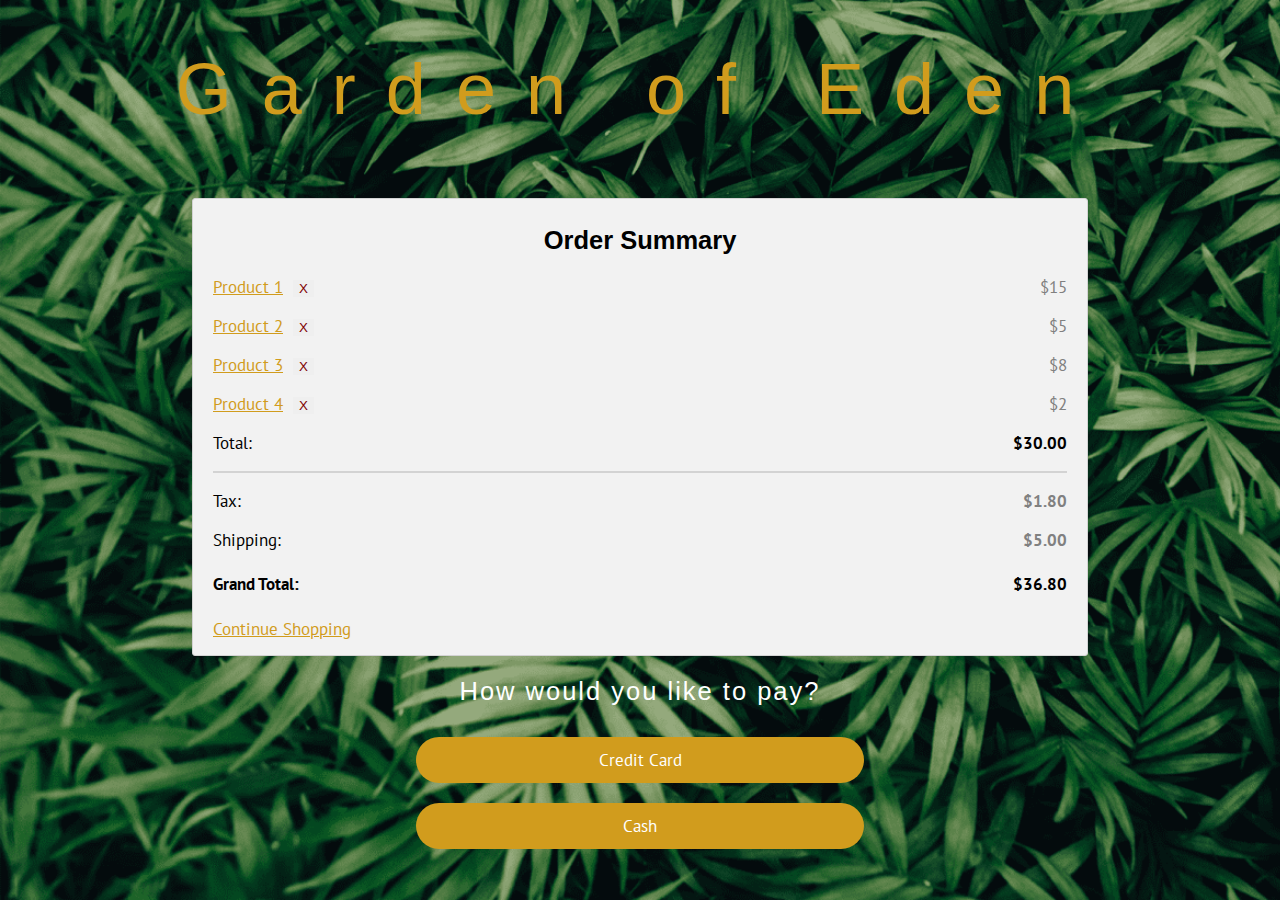
==== checkout.html @ 18032181 "Merge branch 'master' into devinJS" ====
<!DOCTYPE html>
<html>

<head>

    <meta charset="UTF-8">
    <meta name="viewport" content="width=device-width, initial-scale=1.0">

    <title>Checkout Cart</title>
    <script src="main.js"></script>
    <link rel="stylesheet" href="checkout.css">
</head>


<body onload="showCart()">

    <h1>Garden of Eden</h1>
    <div class="mainContainer">

        <div class="container1">

            <h2>Order Summary</h2>


            <p><a href="#">Product 1</a><input id="remove" type="button" class="remove-item" value="X"> <span
                    class="price">$15</span></p>
            <p><a href="#">Product 2</a><input id="remove" type="button" class="remove-item" value="X"> <span
                    class="price">$5</span></p>
            <p><a href="#">Product 3</a><input id="remove" type="button" class="remove-item" value="X"> <span
                    class="price">$8</span></p>
            <p><a href="#">Product 4</a><input id="remove" type="button" class="remove-item" value="X"> <span
                    class="price">$2</span></p>
            <p>Total: <span class="price" style="color:black"><b>$30.00</b></span></p>
            <hr>
            <p>Tax: <span class="price"><b>$1.80</b></span></p>
            <p>Shipping: <span class="price"><b>$5.00</b></span></p>
            <p>
            <h4>Grand Total: <span class="price" style="color:black"><b>$36.80</b></span></h4>

            <a id="cart" href="./index.html">Continue Shopping</a>
        </div>
        <div class="paymentChoice">
            <h2 class="pay-question">How would you like to pay?</h2>
            <a><button id="creditCardButton" class="creditCardButton btn" onclick="ccSelection()">Credit Card</button></a>
            <a><button id="cashButton" class="cashButton btn" onclick="cashSelection()">Cash</button></a>
        </div>
        <div id="shipBillContainer">
            <div class="container2">
                <h2>Shipping</h2>

                <label for="shipName">Full Name </label>
                <input type="text" id="shipName" placeholder="Clinton M. Johnson">
                <label for="shipAdd">Shipping Address</label>
                <input type="text" id="shipAdd" placeholder="1570 Woodward Ave.">
                <label for="shipCity">City</label>
                <input type="text" id="shipCity" placeholder="Detroit">
                <label for="shipState">State</label>
                <input type="text" id="shipState" placeholder="MI">
                <label for="shipZip">Zip Code</label>
                <input type="text" id="shipZip" placeholder="48226">
            </div>
            <div class="container3">

                <h2>Billing</h2>

                <label for="billName">Full Name</label>
                <input type="text" id="billName" placeholder="Clinton M. Johnson">
                <label for="Email">Email</label>
                <input type="text" id="Email" placeholder="bootcamps@grandcircus.co">
                <label for="billAdd">Address</label>
                <input type="text" id="billAdd" placeholder="1570 Woodward Ave.">
                <label for="billCity">City</label>
                <input type="text" id="billCity" placeholder="Detroit">
                <label for="billState">State</label>
                <input type="text" id="billState" placeholder="MI">
                <label for="billZip">Zip Code</label>
                <input type="text" id="billZip" placeholder="48226">

                <h2>Payment</h2>

                <label for="ccNumber">Credit Card</label>
                <input type="text" id="ccNumber" placeholder="1111-2222-3333-4444">
                <label for="expMonth">Expiration Month</label>
                <input type="text" id="expMonth" placeholder="January">
                <label for="expYear">Expiration Year</label>
                <input type="text" id="expYear" placeholder="2015">
                <label for="cvv">CVV</label>
                <input type="text" id="cvv" placeholder="123">

                <a href="./receipt.html" class="processOrder1">
                    <button id="processOrder" class="processOrder btn">Process Order</button>
                </a>
            </div>
        </div>
        <div id="cashPayment">
            <div class="cashAmount">Please enter the amount of cash you would like to deposit:</div>
            <div class="cashInput">Amount Due: $36.80</div>
            <input type="number" id="cashInput" placeholder="$20.00">
            <button id="Enter" class="Enter btn">Enter</button>
            <div class="amountEntered">Amount Entered: $20.00</div>
            <div class="remainingAmount">Remaining Amount: $16.80</div>

            <a href="./receipt.html" class="processOrder2">
                <button id="processOrder" class="processOrder btn">Process Order</button>
            </a>

        </div>
    </div>

</body>

</body>


</html>
---- checkout.css ----
@import url(https://fonts.google.com/specimen/Krona+One);

@import url(https://fonts.googleapis.com/css2?family=PT+Sans&display=swap);

body {
  font-family: "PT Sans", sans-serif;
  font-size: 17px;
  padding: 0;
  margin: 0;
  background-image: url("images/checkout-background-image-palm.png");
  background-repeat: no-repeat;
  background-attachment: fixed;
  background-size: cover;
  display: flex;
  flex-direction: column;
  align-items: center;

}


h1 {
    font-family: "Krona One", sans-serif;
    color: #d19c1d;
    text-align: center;
    font-size: 32px;
    letter-spacing: 8px;
    font-weight: normal;
}


#cart {
    left: 50%;
}

h2 {
    font-family: "Krona One", sans-serif;
}

.mainContainer {
  display: flex;
  flex-direction: column;
  padding-top: 20px;
}

.container1 {
  background-color: #f2f2f2;
  padding: 5px 20px 15px 20px;
  border: 1px solid lightgrey;
  border-radius: 3px;
}


.container2 {
  background-color: #f2f2f2;
  padding: 5px 20px 15px 20px;
  border: 1px solid lightgrey;
  border-radius: 3px;
  margin-top: 15px;
  margin-bottom: 15px;

}

#cashPayment {
  background-color: #f2f2f2;
  padding: 5px 20px 15px 20px;
  border: 1px solid lightgrey;
  border-radius: 3px;
  text-align: center;
  justify-content: space-evenly;
}

.paymentChoice {
  text-align: center;
}


.pay-question {
    color: white;
    font-weight: normal;
    letter-spacing: 2px;
}

#remove {
  color: maroon;
  border: none;
  margin-left: 10px;
}

.container3 {
  background-color: #f2f2f2;
  padding: 5px 20px 15px 20px;
  border: 1px solid lightgrey;
  border-radius: 3px;
}

input[type="text"] {
  width: 93%;
  margin-bottom: 20px;
  padding: 12px;
  border: 1px solid #ccc;
  border-radius: 3px;

}

label {
  margin-bottom: 10px;
  display: block;
}


.btn {
  background-color: #d19c1d;
  color: white;
  padding: 12px;
  margin: 10px 0;
  border: none;
  width: 50%;
  border-radius: 24px;
  cursor: pointer;
  font-size: 17px;
  font-family: "PT Sans", sans-serif;

}

button:hover {
  background-color: #092621;
}


.Enter {
    width: 100px;
  }


a {
  color: #d19c1d;
}

a:hover {
    color: #488c7f;
}

hr {
  border: 1px solid lightgrey;
}

span.price {
  float: right;
  color: grey;
}

#shipBillContainer {
  display: none;
}

#cashPayment {
  display: none;
  margin-top: 20px;
  padding-top: 20px;
}


h2 {
  text-align: center;
}

.cashAmount {
  margin-bottom: 10px;
}

.cashInput {
  margin-bottom: 10px;
}

.amountEntered {
  margin-top: 10px;
  margin-bottom: 10px;
}

.remainingAmount {
  margin-bottom: 10px;
}

.processOrder {
    left: 50%;
}

@media screen and (min-width: 768px) {
    h1 {
        font-size: 72px;
        letter-spacing: 30px;
    }

    .mainContainer{
        width: 70%;
    }

    input[type="text"] {
        width: 97%;
    }
}

#shipBillContainer {
    display: none;
}

#cashPayment {
    display: none;
}

h2 {
    text-align: center;
}

.cashAmount {
    margin-bottom: 10px;
}

.cashInput {
    margin-bottom: 10px;
}

.amountEntered {
    margin-top: 10px;
    margin-bottom: 10px;
}

.remainingAmount {
    margin-bottom: 10px;
  

}
@media screen and (min-width: 768px) {
    h1 {
        font-size: 72px;
        letter-spacing: 30px;
    }

    .mainContainer{
        width: 70%;
    }

    input[type="text"] {
        width: 97%;
    }
}
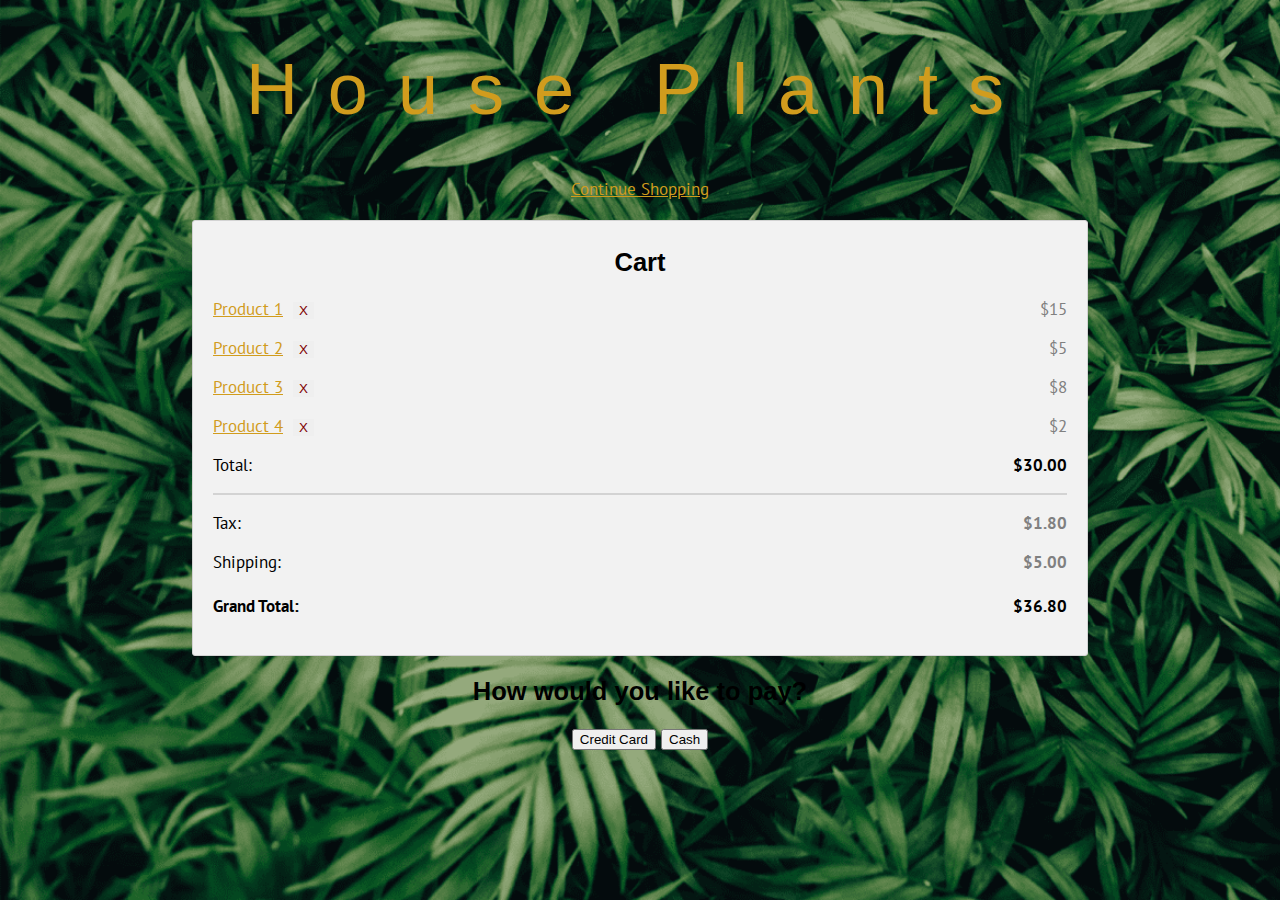
==== commit d2fa446e: "Please work" ====
--- a/checkout.html
+++ b/checkout.html
@@ -7,21 +7,18 @@
     <meta name="viewport" content="width=device-width, initial-scale=1.0">
 
     <title>Checkout Cart</title>
-    <script src="main.js"></script>
+    <script src="cart.js"></script>
     <link rel="stylesheet" href="checkout.css">
 </head>
 
 
-<body onload="showCart()">
+<body>
 
-    <h1>Garden of Eden</h1>
+    <h1>House Plants</h1>
+    <a id="cart" href="./index.html">Continue Shopping</a>
     <div class="mainContainer">
-
         <div class="container1">
-
-            <h2>Order Summary</h2>
-
-
+            <h2>Cart</h2>
             <p><a href="#">Product 1</a><input id="remove" type="button" class="remove-item" value="X"> <span
                     class="price">$15</span></p>
             <p><a href="#">Product 2</a><input id="remove" type="button" class="remove-item" value="X"> <span
@@ -36,18 +33,15 @@
             <p>Shipping: <span class="price"><b>$5.00</b></span></p>
             <p>
             <h4>Grand Total: <span class="price" style="color:black"><b>$36.80</b></span></h4>
-
-            <a id="cart" href="./index.html">Continue Shopping</a>
         </div>
         <div class="paymentChoice">
-            <h2 class="pay-question">How would you like to pay?</h2>
-            <a><button id="creditCardButton" class="creditCardButton btn" onclick="ccSelection()">Credit Card</button></a>
-            <a><button id="cashButton" class="cashButton btn" onclick="cashSelection()">Cash</button></a>
+            <h2>How would you like to pay?</h2>
+            <a><button id="creditCardButton" class="creditCardButton" onclick="ccSelection()">Credit Card</button></a>
+            <a><button id="cashButton" class="cashButton" onclick="cashSelection()">Cash</button></a>
         </div>
         <div id="shipBillContainer">
             <div class="container2">
-                <h2>Shipping</h2>
-
+                <h2>Shipping Information</h2>
                 <label for="shipName">Full Name </label>
                 <input type="text" id="shipName" placeholder="Clinton M. Johnson">
                 <label for="shipAdd">Shipping Address</label>
@@ -60,9 +54,7 @@
                 <input type="text" id="shipZip" placeholder="48226">
             </div>
             <div class="container3">
-
-                <h2>Billing</h2>
-
+                <h2>Billing Information</h2>
                 <label for="billName">Full Name</label>
                 <input type="text" id="billName" placeholder="Clinton M. Johnson">
                 <label for="Email">Email</label>
@@ -75,9 +67,7 @@
                 <input type="text" id="billState" placeholder="MI">
                 <label for="billZip">Zip Code</label>
                 <input type="text" id="billZip" placeholder="48226">
-
-                <h2>Payment</h2>
-
+                <h2>Payment Information</h2>
                 <label for="ccNumber">Credit Card</label>
                 <input type="text" id="ccNumber" placeholder="1111-2222-3333-4444">
                 <label for="expMonth">Expiration Month</label>
@@ -86,24 +76,22 @@
                 <input type="text" id="expYear" placeholder="2015">
                 <label for="cvv">CVV</label>
                 <input type="text" id="cvv" placeholder="123">
-
-                <a href="./receipt.html" class="processOrder1">
-                    <button id="processOrder" class="processOrder btn">Process Order</button>
-                </a>
             </div>
+            <a href="./receipt.html" class="processOrder1"><button id="processOrder" class="processOrder">
+                    <h1>Process Order</h1>
+                </button></a>
         </div>
         <div id="cashPayment">
-            <div class="cashAmount">Please enter the amount of cash you would like to deposit:</div>
+            <div class="cashAmount">Please Enter the Amount of Cash You Would Like to Deposit:</div>
             <div class="cashInput">Amount Due: $36.80</div>
             <input type="number" id="cashInput" placeholder="$20.00">
-            <button id="Enter" class="Enter btn">Enter</button>
+            <button id="Enter" class="Enter">Enter</button>
             <div class="amountEntered">Amount Entered: $20.00</div>
             <div class="remainingAmount">Remaining Amount: $16.80</div>
 
-            <a href="./receipt.html" class="processOrder2">
-                <button id="processOrder" class="processOrder btn">Process Order</button>
-            </a>
-
+            <a href="./receipt.html" class="processOrder2"><button id="processOrder" class="processOrder">
+                    <h1>Process Order</h1>
+                </button></a>
         </div>
     </div>
 
@@ -111,6 +99,4 @@
 
 </body>
 
-
-</html>
-
+</html>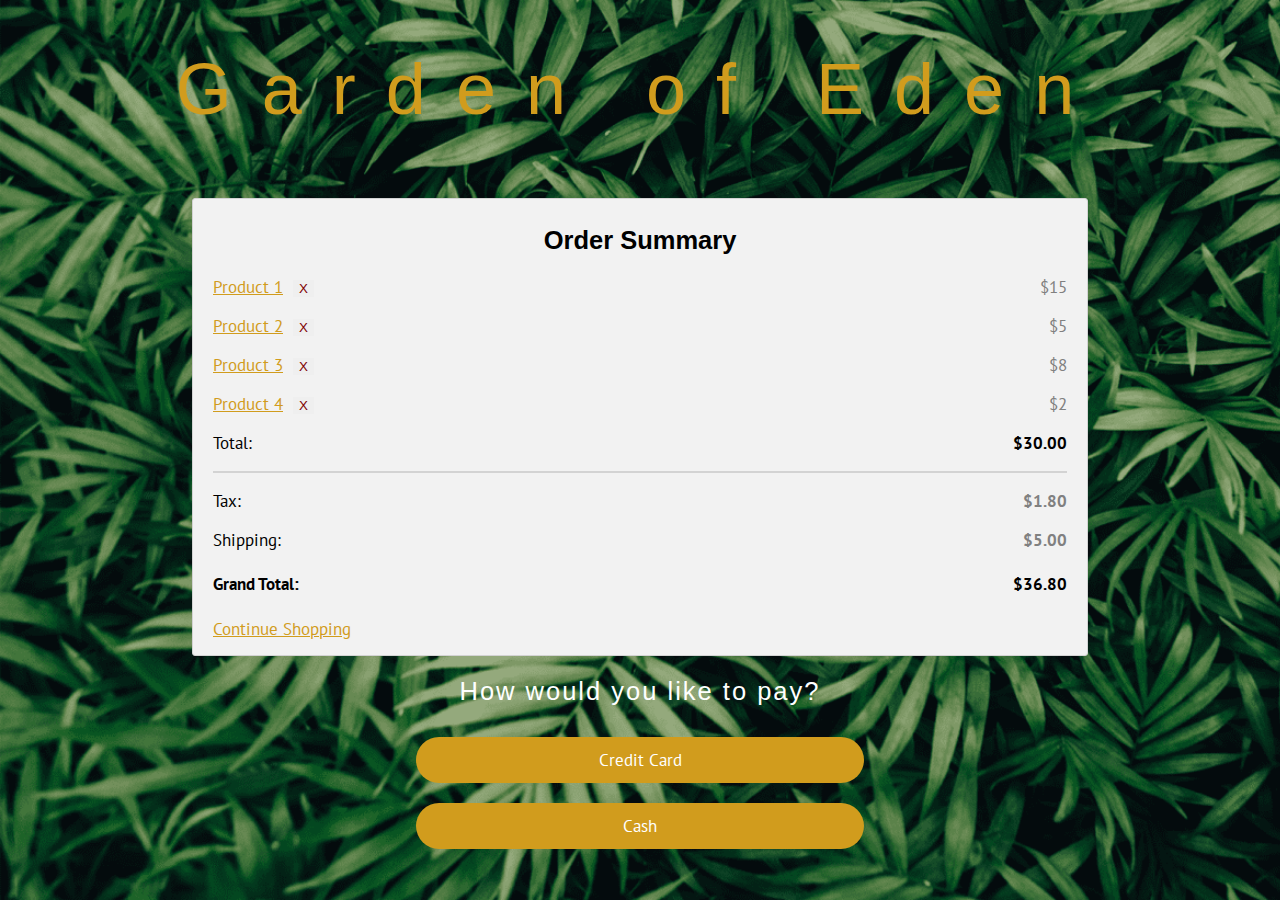
==== commit 11b0c672: "Merge branch 'master' into checkout" ====
--- a/checkout.html
+++ b/checkout.html
@@ -12,13 +12,16 @@
 </head>
 
 
-<body>
+<body onload="showCart()">
 
-    <h1>House Plants</h1>
-    <a id="cart" href="./index.html">Continue Shopping</a>
+    <h1>Garden of Eden</h1>
     <div class="mainContainer">
+
         <div class="container1">
-            <h2>Cart</h2>
+
+            <h2>Order Summary</h2>
+
+
             <p><a href="#">Product 1</a><input id="remove" type="button" class="remove-item" value="X"> <span
                     class="price">$15</span></p>
             <p><a href="#">Product 2</a><input id="remove" type="button" class="remove-item" value="X"> <span
@@ -33,15 +36,18 @@
             <p>Shipping: <span class="price"><b>$5.00</b></span></p>
             <p>
             <h4>Grand Total: <span class="price" style="color:black"><b>$36.80</b></span></h4>
+
+            <a id="cart" href="./index.html">Continue Shopping</a>
         </div>
         <div class="paymentChoice">
-            <h2>How would you like to pay?</h2>
-            <a><button id="creditCardButton" class="creditCardButton" onclick="ccSelection()">Credit Card</button></a>
-            <a><button id="cashButton" class="cashButton" onclick="cashSelection()">Cash</button></a>
+            <h2 class="pay-question">How would you like to pay?</h2>
+            <a><button id="creditCardButton" class="creditCardButton btn" onclick="ccSelection()">Credit Card</button></a>
+            <a><button id="cashButton" class="cashButton btn" onclick="cashSelection()">Cash</button></a>
         </div>
         <div id="shipBillContainer">
             <div class="container2">
-                <h2>Shipping Information</h2>
+                <h2>Shipping</h2>
+
                 <label for="shipName">Full Name </label>
                 <input type="text" id="shipName" placeholder="Clinton M. Johnson">
                 <label for="shipAdd">Shipping Address</label>
@@ -54,7 +60,9 @@
                 <input type="text" id="shipZip" placeholder="48226">
             </div>
             <div class="container3">
-                <h2>Billing Information</h2>
+
+                <h2>Billing</h2>
+
                 <label for="billName">Full Name</label>
                 <input type="text" id="billName" placeholder="Clinton M. Johnson">
                 <label for="Email">Email</label>
@@ -67,7 +75,9 @@
                 <input type="text" id="billState" placeholder="MI">
                 <label for="billZip">Zip Code</label>
                 <input type="text" id="billZip" placeholder="48226">
-                <h2>Payment Information</h2>
+
+                <h2>Payment</h2>
+
                 <label for="ccNumber">Credit Card</label>
                 <input type="text" id="ccNumber" placeholder="1111-2222-3333-4444">
                 <label for="expMonth">Expiration Month</label>
@@ -76,22 +86,24 @@
                 <input type="text" id="expYear" placeholder="2015">
                 <label for="cvv">CVV</label>
                 <input type="text" id="cvv" placeholder="123">
+
+                <a href="./receipt.html" class="processOrder1">
+                    <button id="processOrder" class="processOrder btn">Process Order</button>
+                </a>
             </div>
-            <a href="./receipt.html" class="processOrder1"><button id="processOrder" class="processOrder">
-                    <h1>Process Order</h1>
-                </button></a>
         </div>
         <div id="cashPayment">
-            <div class="cashAmount">Please Enter the Amount of Cash You Would Like to Deposit:</div>
+            <div class="cashAmount">Please enter the amount of cash you would like to deposit:</div>
             <div class="cashInput">Amount Due: $36.80</div>
             <input type="number" id="cashInput" placeholder="$20.00">
-            <button id="Enter" class="Enter">Enter</button>
+            <button id="Enter" class="Enter btn">Enter</button>
             <div class="amountEntered">Amount Entered: $20.00</div>
             <div class="remainingAmount">Remaining Amount: $16.80</div>
 
-            <a href="./receipt.html" class="processOrder2"><button id="processOrder" class="processOrder">
-                    <h1>Process Order</h1>
-                </button></a>
+            <a href="./receipt.html" class="processOrder2">
+                <button id="processOrder" class="processOrder btn">Process Order</button>
+            </a>
+
         </div>
     </div>
 
@@ -99,4 +111,6 @@
 
 </body>
 
-</html>+
+</html>
+
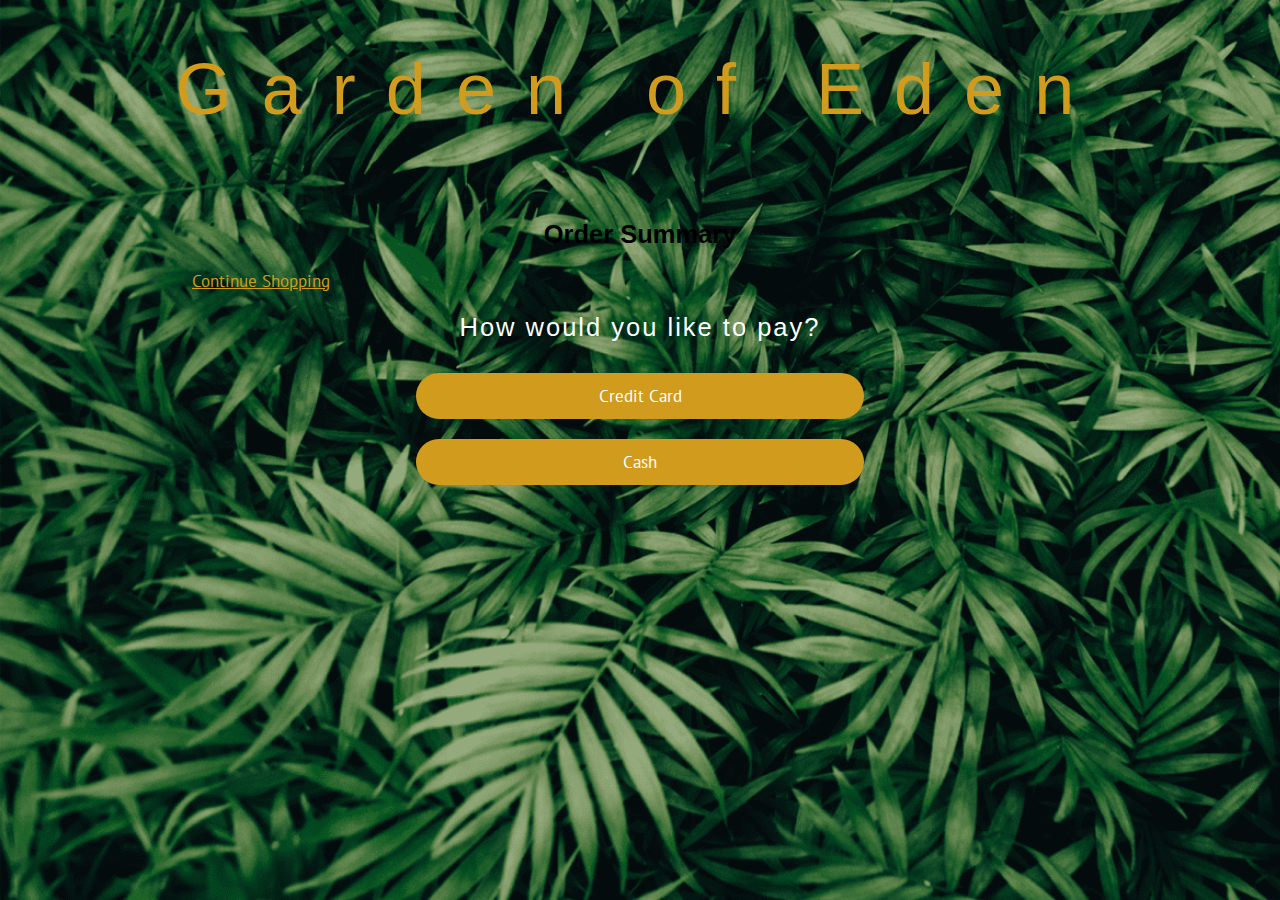
==== commit 12d2eb60: "Cart items show up in the cart!!!!" ====
--- a/checkout.html
+++ b/checkout.html
@@ -1,28 +1,22 @@
 <!DOCTYPE html>
 <html>
-
-<head>
-
-    <meta charset="UTF-8">
-    <meta name="viewport" content="width=device-width, initial-scale=1.0">
+  <head>
+    <meta charset="UTF-8" />
+    <meta name="viewport" content="width=device-width, initial-scale=1.0" />
 
     <title>Checkout Cart</title>
-    <script src="cart.js"></script>
-    <link rel="stylesheet" href="checkout.css">
-</head>
 
+    <link rel="stylesheet" href="checkout.css" />
+    <script src="./main.js"></script>
+  </head>
 
-<body onload="showCart()">
-
+  <body onload="fillCart()">
     <h1>Garden of Eden</h1>
     <div class="mainContainer">
+      <div id="container1">
+        <h2>Order Summary</h2>
 
-        <div class="container1">
-
-            <h2>Order Summary</h2>
-
-
-            <p><a href="#">Product 1</a><input id="remove" type="button" class="remove-item" value="X"> <span
+        <!-- <p><a href="#">Product 1</a><input id="remove" type="button" class="remove-item" value="X"> <span
                     class="price">$15</span></p>
             <p><a href="#">Product 2</a><input id="remove" type="button" class="remove-item" value="X"> <span
                     class="price">$5</span></p>
@@ -35,82 +29,100 @@
             <p>Tax: <span class="price"><b>$1.80</b></span></p>
             <p>Shipping: <span class="price"><b>$5.00</b></span></p>
             <p>
-            <h4>Grand Total: <span class="price" style="color:black"><b>$36.80</b></span></h4>
+            <h4>Grand Total: <span class="price" style="color:black"><b>$36.80</b></span></h4> -->
 
-            <a id="cart" href="./index.html">Continue Shopping</a>
+        <a id="cart" href="./index.html">Continue Shopping</a>
+      </div>
+      <div class="paymentChoice">
+        <h2 class="pay-question">How would you like to pay?</h2>
+        <a
+          ><button
+            id="creditCardButton"
+            class="creditCardButton btn"
+            onclick="ccSelection()"
+          >
+            Credit Card
+          </button></a
+        >
+        <a
+          ><button
+            id="cashButton"
+            class="cashButton btn"
+            onclick="cashSelection()"
+          >
+            Cash
+          </button></a
+        >
+      </div>
+      <div id="shipBillContainer">
+        <div class="container2">
+          <h2>Shipping</h2>
+
+          <label for="shipName">Full Name </label>
+          <input type="text" id="shipName" placeholder="Clinton M. Johnson" />
+          <label for="shipAdd">Shipping Address</label>
+          <input type="text" id="shipAdd" placeholder="1570 Woodward Ave." />
+          <label for="shipCity">City</label>
+          <input type="text" id="shipCity" placeholder="Detroit" />
+          <label for="shipState">State</label>
+          <input type="text" id="shipState" placeholder="MI" />
+          <label for="shipZip">Zip Code</label>
+          <input type="text" id="shipZip" placeholder="48226" />
         </div>
-        <div class="paymentChoice">
-            <h2 class="pay-question">How would you like to pay?</h2>
-            <a><button id="creditCardButton" class="creditCardButton btn" onclick="ccSelection()">Credit Card</button></a>
-            <a><button id="cashButton" class="cashButton btn" onclick="cashSelection()">Cash</button></a>
+        <div class="container3">
+          <h2>Billing</h2>
+
+          <label for="billName">Full Name</label>
+          <input type="text" id="billName" placeholder="Clinton M. Johnson" />
+          <label for="Email">Email</label>
+          <input
+            type="text"
+            id="Email"
+            placeholder="bootcamps@grandcircus.co"
+          />
+          <label for="billAdd">Address</label>
+          <input type="text" id="billAdd" placeholder="1570 Woodward Ave." />
+          <label for="billCity">City</label>
+          <input type="text" id="billCity" placeholder="Detroit" />
+          <label for="billState">State</label>
+          <input type="text" id="billState" placeholder="MI" />
+          <label for="billZip">Zip Code</label>
+          <input type="text" id="billZip" placeholder="48226" />
+
+          <h2>Payment</h2>
+
+          <label for="ccNumber">Credit Card</label>
+          <input type="text" id="ccNumber" placeholder="1111-2222-3333-4444" />
+          <label for="expMonth">Expiration Month</label>
+          <input type="text" id="expMonth" placeholder="January" />
+          <label for="expYear">Expiration Year</label>
+          <input type="text" id="expYear" placeholder="2015" />
+          <label for="cvv">CVV</label>
+          <input type="text" id="cvv" placeholder="123" />
+
+          <a href="./receipt.html" class="processOrder1">
+            <button id="processOrder" class="processOrder btn">
+              Process Order
+            </button>
+          </a>
         </div>
-        <div id="shipBillContainer">
-            <div class="container2">
-                <h2>Shipping</h2>
+      </div>
+      <div id="cashPayment">
+        <div class="cashAmount">
+          Please enter the amount of cash you would like to deposit:
+        </div>
+        <div class="cashInput">Amount Due: $36.80</div>
+        <input type="number" id="cashInput" placeholder="$20.00" />
+        <button id="Enter" class="Enter btn">Enter</button>
+        <div class="amountEntered">Amount Entered: $20.00</div>
+        <div class="remainingAmount">Remaining Amount: $16.80</div>
 
-                <label for="shipName">Full Name </label>
-                <input type="text" id="shipName" placeholder="Clinton M. Johnson">
-                <label for="shipAdd">Shipping Address</label>
-                <input type="text" id="shipAdd" placeholder="1570 Woodward Ave.">
-                <label for="shipCity">City</label>
-                <input type="text" id="shipCity" placeholder="Detroit">
-                <label for="shipState">State</label>
-                <input type="text" id="shipState" placeholder="MI">
-                <label for="shipZip">Zip Code</label>
-                <input type="text" id="shipZip" placeholder="48226">
-            </div>
-            <div class="container3">
-
-                <h2>Billing</h2>
-
-                <label for="billName">Full Name</label>
-                <input type="text" id="billName" placeholder="Clinton M. Johnson">
-                <label for="Email">Email</label>
-                <input type="text" id="Email" placeholder="bootcamps@grandcircus.co">
-                <label for="billAdd">Address</label>
-                <input type="text" id="billAdd" placeholder="1570 Woodward Ave.">
-                <label for="billCity">City</label>
-                <input type="text" id="billCity" placeholder="Detroit">
-                <label for="billState">State</label>
-                <input type="text" id="billState" placeholder="MI">
-                <label for="billZip">Zip Code</label>
-                <input type="text" id="billZip" placeholder="48226">
-
-                <h2>Payment</h2>
-
-                <label for="ccNumber">Credit Card</label>
-                <input type="text" id="ccNumber" placeholder="1111-2222-3333-4444">
-                <label for="expMonth">Expiration Month</label>
-                <input type="text" id="expMonth" placeholder="January">
-                <label for="expYear">Expiration Year</label>
-                <input type="text" id="expYear" placeholder="2015">
-                <label for="cvv">CVV</label>
-                <input type="text" id="cvv" placeholder="123">
-
-                <a href="./receipt.html" class="processOrder1">
-                    <button id="processOrder" class="processOrder btn">Process Order</button>
-                </a>
-            </div>
-        </div>
-        <div id="cashPayment">
-            <div class="cashAmount">Please enter the amount of cash you would like to deposit:</div>
-            <div class="cashInput">Amount Due: $36.80</div>
-            <input type="number" id="cashInput" placeholder="$20.00">
-            <button id="Enter" class="Enter btn">Enter</button>
-            <div class="amountEntered">Amount Entered: $20.00</div>
-            <div class="remainingAmount">Remaining Amount: $16.80</div>
-
-            <a href="./receipt.html" class="processOrder2">
-                <button id="processOrder" class="processOrder btn">Process Order</button>
-            </a>
-
-        </div>
+        <a href="./receipt.html" class="processOrder2">
+          <button id="processOrder" class="processOrder btn">
+            Process Order
+          </button>
+        </a>
+      </div>
     </div>
-
-</body>
-
-</body>
-
-
+  </body>
 </html>
-
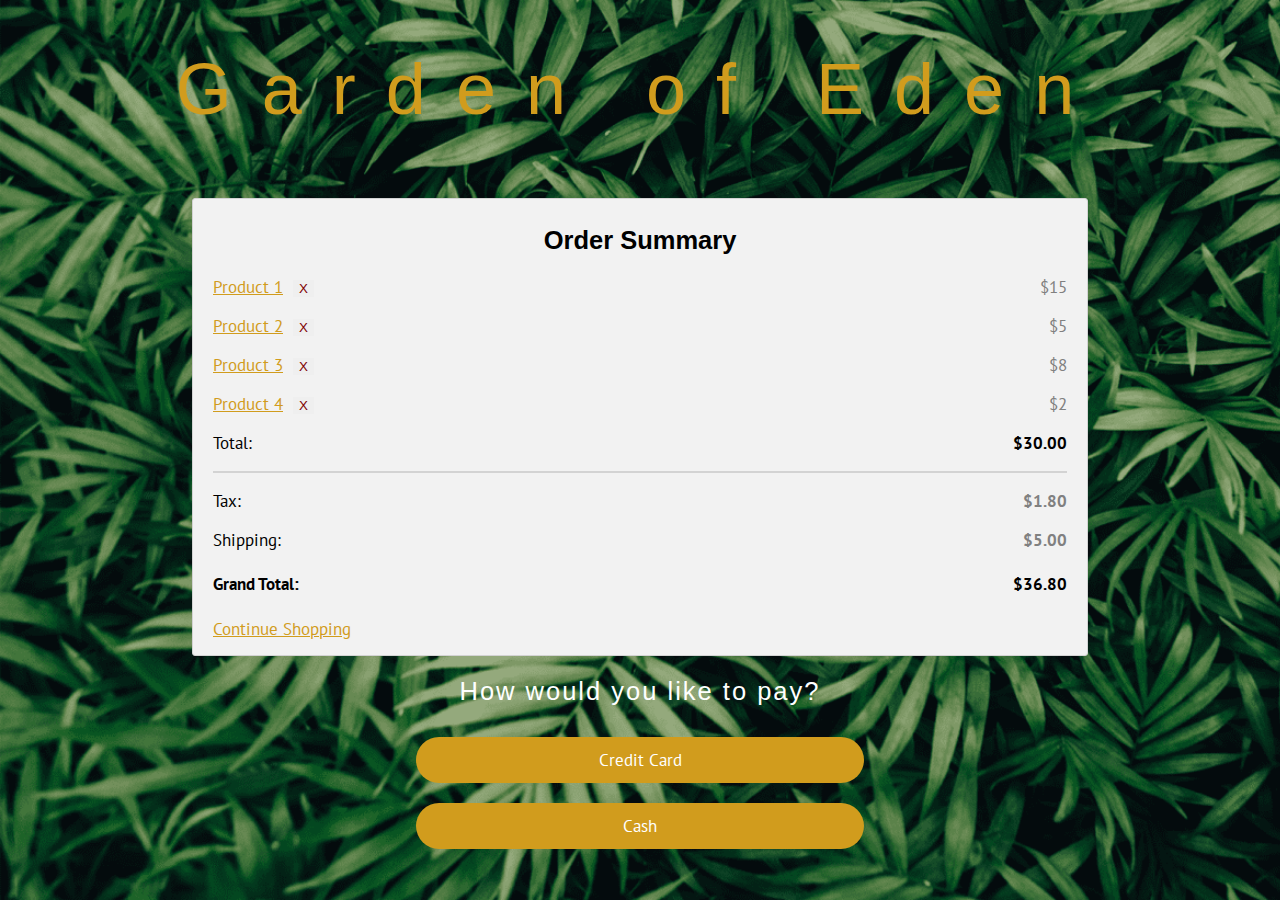
==== commit f6387e58: "cash amount function" ====
--- a/checkout.html
+++ b/checkout.html
@@ -1,22 +1,28 @@
 <!DOCTYPE html>
 <html>
-  <head>
-    <meta charset="UTF-8" />
-    <meta name="viewport" content="width=device-width, initial-scale=1.0" />
+
+<head>
+
+    <meta charset="UTF-8">
+    <meta name="viewport" content="width=device-width, initial-scale=1.0">
 
     <title>Checkout Cart</title>
+    <script src="main.js"></script>
+    <link rel="stylesheet" href="checkout.css">
+</head>
 
-    <link rel="stylesheet" href="checkout.css" />
-    <script src="./main.js"></script>
-  </head>
 
-  <body onload="fillCart()">
+<body onload="showCart()">
+
     <h1>Garden of Eden</h1>
     <div class="mainContainer">
-      <div id="container1">
-        <h2>Order Summary</h2>
 
-        <!-- <p><a href="#">Product 1</a><input id="remove" type="button" class="remove-item" value="X"> <span
+        <div class="container1">
+
+            <h2>Order Summary</h2>
+
+
+            <p><a href="#">Product 1</a><input id="remove" type="button" class="remove-item" value="X"> <span
                     class="price">$15</span></p>
             <p><a href="#">Product 2</a><input id="remove" type="button" class="remove-item" value="X"> <span
                     class="price">$5</span></p>
@@ -29,100 +35,84 @@
             <p>Tax: <span class="price"><b>$1.80</b></span></p>
             <p>Shipping: <span class="price"><b>$5.00</b></span></p>
             <p>
-            <h4>Grand Total: <span class="price" style="color:black"><b>$36.80</b></span></h4> -->
+            <h4>Grand Total: <span class="price" style="color:black"><b>$36.80</b></span></h4>
 
-        <a id="cart" href="./index.html">Continue Shopping</a>
-      </div>
-      <div class="paymentChoice">
-        <h2 class="pay-question">How would you like to pay?</h2>
-        <a
-          ><button
-            id="creditCardButton"
-            class="creditCardButton btn"
-            onclick="ccSelection()"
-          >
-            Credit Card
-          </button></a
-        >
-        <a
-          ><button
-            id="cashButton"
-            class="cashButton btn"
-            onclick="cashSelection()"
-          >
-            Cash
-          </button></a
-        >
-      </div>
-      <div id="shipBillContainer">
-        <div class="container2">
-          <h2>Shipping</h2>
+            <a id="cart" href="./index.html">Continue Shopping</a>
+        </div>
+        <div class="paymentChoice">
+            <h2 class="pay-question">How would you like to pay?</h2>
+            <a><button id="creditCardButton" class="creditCardButton btn" onclick="ccSelection()">Credit
+                    Card</button></a>
+            <a><button id="cashButton" class="cashButton btn" onclick="cashSelection()">Cash</button></a>
+        </div>
+        <div id="shipBillContainer">
+            <form>
+                <div class="container2">
+                    <h2>Shipping</h2>
 
-          <label for="shipName">Full Name </label>
-          <input type="text" id="shipName" placeholder="Clinton M. Johnson" />
-          <label for="shipAdd">Shipping Address</label>
-          <input type="text" id="shipAdd" placeholder="1570 Woodward Ave." />
-          <label for="shipCity">City</label>
-          <input type="text" id="shipCity" placeholder="Detroit" />
-          <label for="shipState">State</label>
-          <input type="text" id="shipState" placeholder="MI" />
-          <label for="shipZip">Zip Code</label>
-          <input type="text" id="shipZip" placeholder="48226" />
+                    <label for="shipName">Full Name </label>
+                    <input type="text" id="shipName" placeholder="Clinton M. Johnson">
+                    <label for="shipAdd">Shipping Address</label>
+                    <input type="text" id="shipAdd" placeholder="1570 Woodward Ave.">
+                    <label for="shipCity">City</label>
+                    <input type="text" id="shipCity" placeholder="Detroit">
+                    <label for="shipState">State</label>
+                    <input type="text" id="shipState" placeholder="MI">
+                    <label for="shipZip">Zip Code</label>
+                    <input type="text" id="shipZip" placeholder="48226">
+                </div>
+                <div class="container3">
+
+                    <h2>Billing</h2>
+
+                    <label for="billName">Full Name</label>
+                    <input type="text" id="billName" placeholder="Clinton M. Johnson">
+                    <label for="Email">Email</label>
+                    <input type="text" id="Email" placeholder="bootcamps@grandcircus.co">
+                    <label for="billAdd">Address</label>
+                    <input type="text" id="billAdd" placeholder="1570 Woodward Ave.">
+                    <label for="billCity">City</label>
+                    <input type="text" id="billCity" placeholder="Detroit">
+                    <label for="billState">State</label>
+                    <input type="text" id="billState" placeholder="MI">
+                    <label for="billZip">Zip Code</label>
+                    <input type="text" id="billZip" placeholder="48226">
+
+                    <h2>Payment</h2>
+
+                    <label for="ccNumber">Credit Card</label>
+                    <input type="text" id="ccNumber" placeholder="1111-2222-3333-4444">
+                    <label for="expMonth">Expiration Month</label>
+                    <input type="text" id="expMonth" placeholder="January">
+                    <label for="expYear">Expiration Year</label>
+                    <input type="text" id="expYear" placeholder="2015">
+                    <label for="cvv">CVV</label>
+                    <input type="text" id="cvv" placeholder="123">
+
+                    <a href="./receipt.html" class="processOrder1">
+                        <button id="processOrder" class="processOrder btn">Process Order</button>
+                    </a>
+            </form>
         </div>
-        <div class="container3">
-          <h2>Billing</h2>
+    </div>
+    <div id="cashPayment">
+        <div class="cashAmount">Please enter the amount of cash you would like to deposit:</div>
+        <div class="cashInput">Amount Due: $36.80</div>
+        <input type="number" id="cashInput" placeholder="$20.00">
+        <button onclick="loadAmount()" id="Enter" class="Enter btn">Enter</button>
+        <div class="amountEntered">Amount Entered: <div id="demo"></div>
+        </div>
+        <div class="remainingAmount">Remaining Amount: $16.80</div>
+        <a href="./receipt.html" class="processOrder2">
+            <button id="processOrder" class="processOrder btn">Process Order</button>
+        </a>
 
-          <label for="billName">Full Name</label>
-          <input type="text" id="billName" placeholder="Clinton M. Johnson" />
-          <label for="Email">Email</label>
-          <input
-            type="text"
-            id="Email"
-            placeholder="bootcamps@grandcircus.co"
-          />
-          <label for="billAdd">Address</label>
-          <input type="text" id="billAdd" placeholder="1570 Woodward Ave." />
-          <label for="billCity">City</label>
-          <input type="text" id="billCity" placeholder="Detroit" />
-          <label for="billState">State</label>
-          <input type="text" id="billState" placeholder="MI" />
-          <label for="billZip">Zip Code</label>
-          <input type="text" id="billZip" placeholder="48226" />
+    </div>
+    </div>
 
-          <h2>Payment</h2>
+</body>
 
-          <label for="ccNumber">Credit Card</label>
-          <input type="text" id="ccNumber" placeholder="1111-2222-3333-4444" />
-          <label for="expMonth">Expiration Month</label>
-          <input type="text" id="expMonth" placeholder="January" />
-          <label for="expYear">Expiration Year</label>
-          <input type="text" id="expYear" placeholder="2015" />
-          <label for="cvv">CVV</label>
-          <input type="text" id="cvv" placeholder="123" />
+</body>
 
-          <a href="./receipt.html" class="processOrder1">
-            <button id="processOrder" class="processOrder btn">
-              Process Order
-            </button>
-          </a>
-        </div>
-      </div>
-      <div id="cashPayment">
-        <div class="cashAmount">
-          Please enter the amount of cash you would like to deposit:
-        </div>
-        <div class="cashInput">Amount Due: $36.80</div>
-        <input type="number" id="cashInput" placeholder="$20.00" />
-        <button id="Enter" class="Enter btn">Enter</button>
-        <div class="amountEntered">Amount Entered: $20.00</div>
-        <div class="remainingAmount">Remaining Amount: $16.80</div>
 
-        <a href="./receipt.html" class="processOrder2">
-          <button id="processOrder" class="processOrder btn">
-            Process Order
-          </button>
-        </a>
-      </div>
-    </div>
-  </body>
-</html>
+</html>--- a/checkout.css
+++ b/checkout.css
@@ -3,17 +3,17 @@
 @import url(https://fonts.googleapis.com/css2?family=PT+Sans&display=swap);
 
 body {
-  font-family: "PT Sans", sans-serif;
-  font-size: 17px;
-  padding: 0;
-  margin: 0;
-  background-image: url("images/checkout-background-image-palm.png");
-  background-repeat: no-repeat;
-  background-attachment: fixed;
-  background-size: cover;
-  display: flex;
-  flex-direction: column;
-  align-items: center;
+    font-family: "PT Sans", sans-serif;
+    font-size: 17px;
+    padding: 0;
+    margin: 0;
+    background-image: url("images/checkout-background-image-palm.png");
+    background-repeat: no-repeat;
+    background-attachment: fixed;
+    background-size: cover;
+    display: flex;
+    flex-direction: column;
+    align-items: center;
 
 }
 
@@ -37,40 +37,40 @@
 }
 
 .mainContainer {
-  display: flex;
-  flex-direction: column;
-  padding-top: 20px;
+    display: flex;
+    flex-direction: column;
+    padding-top: 20px;
 }
 
 .container1 {
-  background-color: #f2f2f2;
-  padding: 5px 20px 15px 20px;
-  border: 1px solid lightgrey;
-  border-radius: 3px;
+    background-color: #f2f2f2;
+    padding: 5px 20px 15px 20px;
+    border: 1px solid lightgrey;
+    border-radius: 3px;
 }
 
 
 .container2 {
-  background-color: #f2f2f2;
-  padding: 5px 20px 15px 20px;
-  border: 1px solid lightgrey;
-  border-radius: 3px;
-  margin-top: 15px;
-  margin-bottom: 15px;
+    background-color: #f2f2f2;
+    padding: 5px 20px 15px 20px;
+    border: 1px solid lightgrey;
+    border-radius: 3px;
+    margin-top: 15px;
+    margin-bottom: 15px;
 
 }
 
 #cashPayment {
-  background-color: #f2f2f2;
-  padding: 5px 20px 15px 20px;
-  border: 1px solid lightgrey;
-  border-radius: 3px;
-  text-align: center;
-  justify-content: space-evenly;
+    background-color: #f2f2f2;
+    padding: 5px 20px 15px 20px;
+    border: 1px solid lightgrey;
+    border-radius: 3px;
+    text-align: center;
+    justify-content: space-evenly;
 }
 
 .paymentChoice {
-  text-align: center;
+    text-align: center;
 }
 
 
@@ -81,59 +81,59 @@
 }
 
 #remove {
-  color: maroon;
-  border: none;
-  margin-left: 10px;
+    color: maroon;
+    border: none;
+    margin-left: 10px;
 }
 
 .container3 {
-  background-color: #f2f2f2;
-  padding: 5px 20px 15px 20px;
-  border: 1px solid lightgrey;
-  border-radius: 3px;
+    background-color: #f2f2f2;
+    padding: 5px 20px 15px 20px;
+    border: 1px solid lightgrey;
+    border-radius: 3px;
 }
 
 input[type="text"] {
-  width: 93%;
-  margin-bottom: 20px;
-  padding: 12px;
-  border: 1px solid #ccc;
-  border-radius: 3px;
+    width: 93%;
+    margin-bottom: 20px;
+    padding: 12px;
+    border: 1px solid #ccc;
+    border-radius: 3px;
 
 }
 
 label {
-  margin-bottom: 10px;
-  display: block;
+    margin-bottom: 10px;
+    display: block;
 }
 
 
 .btn {
-  background-color: #d19c1d;
-  color: white;
-  padding: 12px;
-  margin: 10px 0;
-  border: none;
-  width: 50%;
-  border-radius: 24px;
-  cursor: pointer;
-  font-size: 17px;
-  font-family: "PT Sans", sans-serif;
+    background-color: #d19c1d;
+    color: white;
+    padding: 12px;
+    margin: 10px 0;
+    border: none;
+    width: 50%;
+    border-radius: 24px;
+    cursor: pointer;
+    font-size: 17px;
+    font-family: "PT Sans", sans-serif;
 
 }
 
 button:hover {
-  background-color: #092621;
+    background-color: #092621;
 }
 
 
 .Enter {
     width: 100px;
-  }
+}
 
 
 a {
-  color: #d19c1d;
+    color: #d19c1d;
 }
 
 a:hover {
@@ -141,44 +141,44 @@
 }
 
 hr {
-  border: 1px solid lightgrey;
+    border: 1px solid lightgrey;
 }
 
 span.price {
-  float: right;
-  color: grey;
+    float: right;
+    color: grey;
 }
 
 #shipBillContainer {
-  display: none;
+    display: none;
 }
 
 #cashPayment {
-  display: none;
-  margin-top: 20px;
-  padding-top: 20px;
+    display: none;
+    margin-top: 20px;
+    padding-top: 20px;
 }
 
 
 h2 {
-  text-align: center;
+    text-align: center;
 }
 
 .cashAmount {
-  margin-bottom: 10px;
+    margin-bottom: 10px;
 }
 
 .cashInput {
-  margin-bottom: 10px;
+    margin-bottom: 10px;
 }
 
 .amountEntered {
-  margin-top: 10px;
-  margin-bottom: 10px;
+    margin-top: 10px;
+    margin-bottom: 10px;
 }
 
 .remainingAmount {
-  margin-bottom: 10px;
+    margin-bottom: 10px;
 }
 
 .processOrder {
@@ -191,7 +191,7 @@
         letter-spacing: 30px;
     }
 
-    .mainContainer{
+    .mainContainer {
         width: 70%;
     }
 
@@ -227,16 +227,17 @@
 
 .remainingAmount {
     margin-bottom: 10px;
-  
-
-}
+
+
+}
+
 @media screen and (min-width: 768px) {
     h1 {
         font-size: 72px;
         letter-spacing: 30px;
     }
 
-    .mainContainer{
+    .mainContainer {
         width: 70%;
     }
 
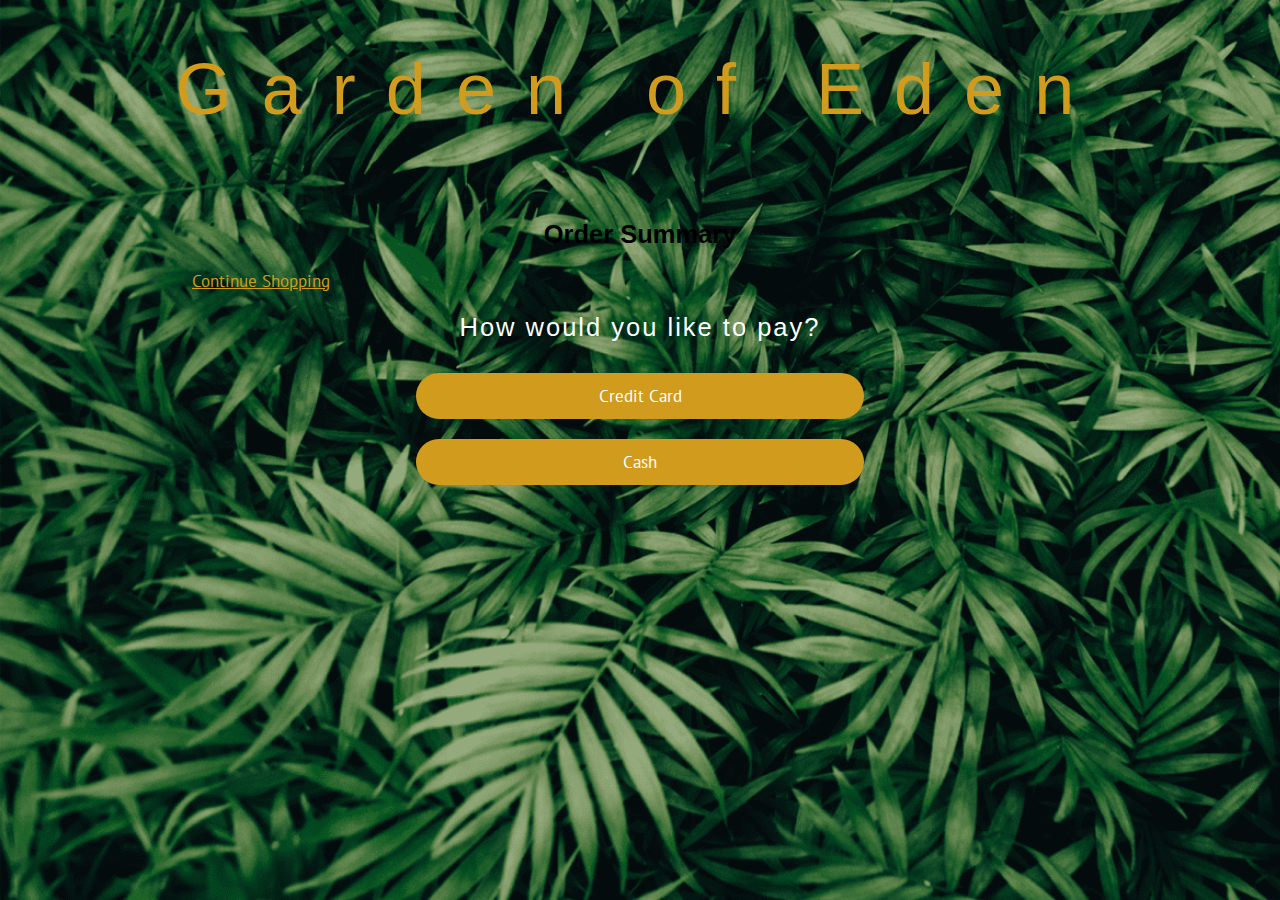
==== commit cd815fdd: "Merge branch 'master' into devinJS" ====
--- a/checkout.html
+++ b/checkout.html
@@ -1,28 +1,22 @@
 <!DOCTYPE html>
 <html>
-
-<head>
-
-    <meta charset="UTF-8">
-    <meta name="viewport" content="width=device-width, initial-scale=1.0">
+  <head>
+    <meta charset="UTF-8" />
+    <meta name="viewport" content="width=device-width, initial-scale=1.0" />
 
     <title>Checkout Cart</title>
-    <script src="main.js"></script>
-    <link rel="stylesheet" href="checkout.css">
-</head>
 
+    <link rel="stylesheet" href="checkout.css" />
+    <script src="./main.js"></script>
+  </head>
 
-<body onload="showCart()">
-
+  <body onload="fillCart()">
     <h1>Garden of Eden</h1>
     <div class="mainContainer">
+      <div id="container1">
+        <h2>Order Summary</h2>
 
-        <div class="container1">
-
-            <h2>Order Summary</h2>
-
-
-            <p><a href="#">Product 1</a><input id="remove" type="button" class="remove-item" value="X"> <span
+        <!-- <p><a href="#">Product 1</a><input id="remove" type="button" class="remove-item" value="X"> <span
                     class="price">$15</span></p>
             <p><a href="#">Product 2</a><input id="remove" type="button" class="remove-item" value="X"> <span
                     class="price">$5</span></p>
@@ -35,10 +29,47 @@
             <p>Tax: <span class="price"><b>$1.80</b></span></p>
             <p>Shipping: <span class="price"><b>$5.00</b></span></p>
             <p>
-            <h4>Grand Total: <span class="price" style="color:black"><b>$36.80</b></span></h4>
+            <h4>Grand Total: <span class="price" style="color:black"><b>$36.80</b></span></h4> -->
 
-            <a id="cart" href="./index.html">Continue Shopping</a>
+        <a id="cart" href="./index.html">Continue Shopping</a>
+      </div>
+      <div class="paymentChoice">
+        <h2 class="pay-question">How would you like to pay?</h2>
+        <a
+          ><button
+            id="creditCardButton"
+            class="creditCardButton btn"
+            onclick="ccSelection()"
+          >
+            Credit Card
+          </button></a
+        >
+        <a
+          ><button
+            id="cashButton"
+            class="cashButton btn"
+            onclick="cashSelection()"
+          >
+            Cash
+          </button></a
+        >
+      </div>
+      <div id="shipBillContainer">
+        <div class="container2">
+          <h2>Shipping</h2>
+
+          <label for="shipName">Full Name </label>
+          <input type="text" id="shipName" placeholder="Clinton M. Johnson" />
+          <label for="shipAdd">Shipping Address</label>
+          <input type="text" id="shipAdd" placeholder="1570 Woodward Ave." />
+          <label for="shipCity">City</label>
+          <input type="text" id="shipCity" placeholder="Detroit" />
+          <label for="shipState">State</label>
+          <input type="text" id="shipState" placeholder="MI" />
+          <label for="shipZip">Zip Code</label>
+          <input type="text" id="shipZip" placeholder="48226" />
         </div>
+
         <div class="paymentChoice">
             <h2 class="pay-question">How would you like to pay?</h2>
             <a><button id="creditCardButton" class="creditCardButton btn" onclick="ccSelection()">Credit
@@ -115,4 +146,5 @@
 </body>
 
 
-</html>+</html>
+
